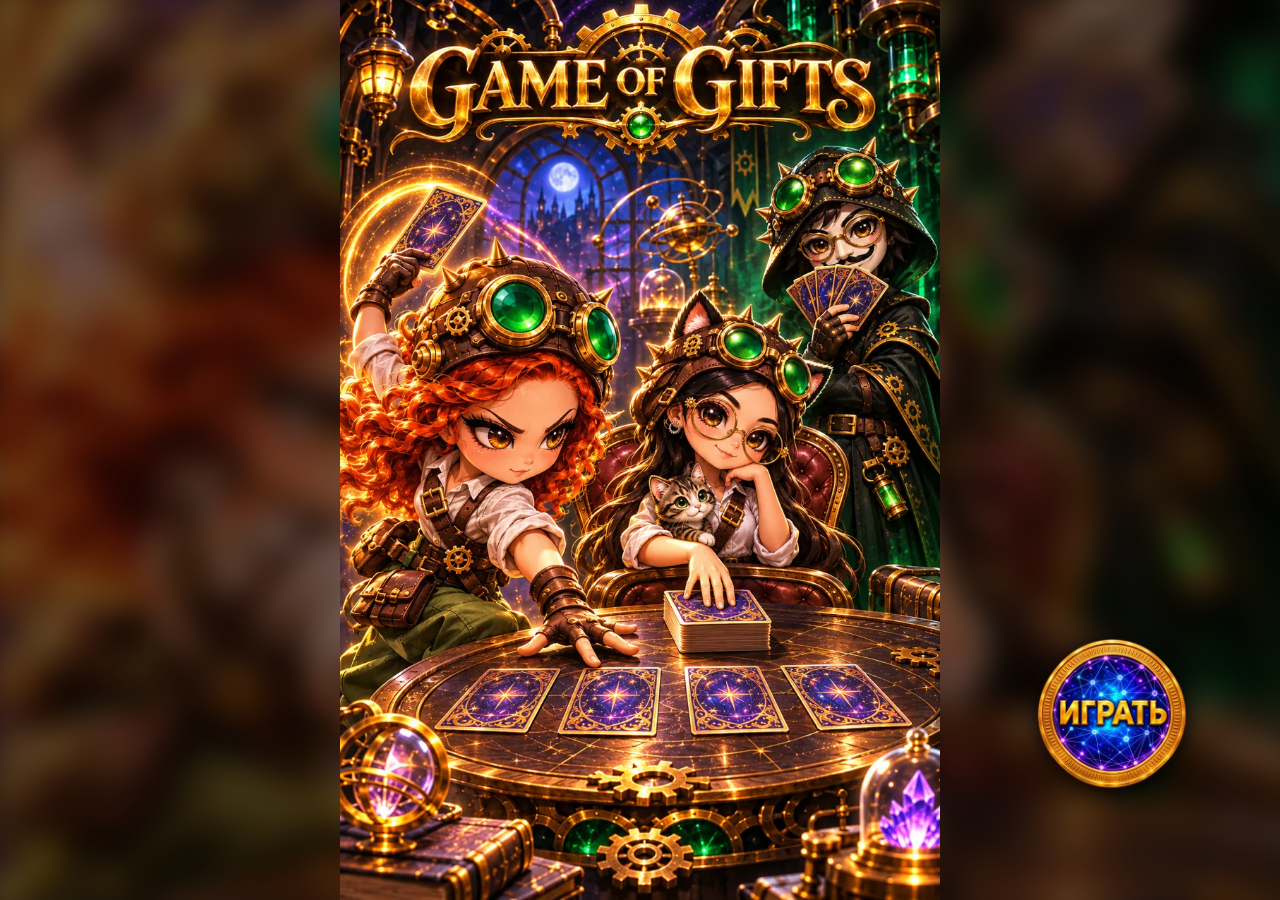
==== index.html @ feae9468 "Учесть системные отступы в установленной PWA" ====
<!DOCTYPE html>
<html lang="ru">
<head>
<meta charset="utf-8">
<meta name="viewport" content="width=device-width,initial-scale=1,viewport-fit=cover">
<meta name="theme-color" content="#160f0b">
<meta name="apple-mobile-web-app-capable" content="yes">
<meta name="apple-mobile-web-app-status-bar-style" content="black-translucent">
<meta name="apple-mobile-web-app-title" content="Game of Gifts">
<link rel="manifest" href="manifest.json">
<link rel="icon" type="image/png" sizes="32x32" href="assets/icons/favicon-32.png">
<link rel="icon" type="image/png" sizes="192x192" href="assets/icons/icon-192.png">
<link rel="apple-touch-icon" sizes="180x180" href="assets/icons/apple-touch-icon.png">
<title>Game of Gifts</title>
<link rel="stylesheet" href="styles.css?v=pwa-safearea1">
</head>
<body>
<div id="app">
  <div class="bar"><div class="who" id="eWho"></div><div style="display:flex;gap:6px;align-items:center"><button class="lbtn" id="libBtn">Карты</button><button class="lbtn" id="helpBtn" aria-label="Обучение">?</button><div id="turn"></div></div></div>
  <div id="opponentReserve" class="reserve"></div>
  <div id="board"></div>
  <div id="log" aria-live="polite"></div>
  <div id="info" aria-live="polite"></div>
  <aside id="coach" class="hide" aria-live="polite"></aside>
  <div id="bottom"><div class="who" id="pWho"></div><div id="energy"></div><button id="end">Завершить ход</button></div>
  <div id="playerDeck"></div>
  <div id="hand"></div>
</div>
<div id="ov"><div class="box" id="ovbox"></div></div>
<script src="game.js?v=pwa-safearea1" defer></script>
<script>if ('serviceWorker' in navigator) window.addEventListener('load', () => navigator.serviceWorker.register('./service-worker.js').catch(() => {}));</script>
</body>
</html>
---- styles.css ----
:root{--bg:#0f0c1d;--panel:#1b1730;--panel2:#2a2448;--txt:#eeeaff;--mut:#a59fcf;--acc:#ffd166;--good:#4ade80;--bad:#ff5d73;
--eng:#f59e0b;--ast:#8b5cf6;--kee:#14b8a6}
*{box-sizing:border-box;-webkit-tap-highlight-color:transparent}
html,body{margin:0;background:radial-gradient(ellipse at top,#231c45 0%,var(--bg) 60%);background-color:var(--bg);color:var(--txt);font-family:system-ui,-apple-system,"Segoe UI",Roboto,sans-serif;min-height:100%}
body{touch-action:manipulation;user-select:none;-webkit-user-select:none}
#app{max-width:520px;margin:0 auto;padding:6px 6px 10px;display:flex;flex-direction:column;gap:6px;min-height:100vh;min-height:100dvh}
.bar{display:flex;align-items:center;justify-content:space-between;gap:8px;font-size:13px}
.who{display:flex;align-items:center;gap:6px;background:var(--panel);border-radius:10px;padding:4px 9px}
.who b{font-size:13px}.who .muted{color:var(--mut);font-size:12px}
#turn{white-space:nowrap;font-weight:800;font-size:14px;background:var(--panel);border-radius:10px;padding:5px 10px}
#board{display:grid;grid-template-columns:repeat(3,1fr);gap:5px}
.lane{background:var(--panel);border-radius:10px;padding:4px;display:flex;flex-direction:column;gap:4px;border:2px solid transparent;transition:border-color .15s}
.lane.can{border-color:#ffd16699;background:#221d3d}
.slots{display:grid;grid-template-columns:1fr 1fr;gap:3px}
.slot{height:54px;border:1px dashed #ffffff14;border-radius:6px}
.mc{height:54px;border-radius:6px;position:relative;display:flex;align-items:center;justify-content:center;border:1px solid #ffffff22;cursor:pointer}
.mc .ic{font-size:22px;line-height:1}
.f-eng{background:#3a2408;border:2px solid #f59e0b!important}.f-ast{background:#211140;border:2px solid #a78bfa!important}.f-kee{background:#082b28;border:2px solid #2dd4bf!important}
.art{position:absolute;inset:0;border-radius:inherit;background-size:cover;background-position:center}
.art.bg{filter:brightness(.42) saturate(1.3)}
.mc .ic,.hc .ic{position:relative;z-index:1;filter:drop-shadow(0 0 6px #ffffffaa)}
.cost,.pw{z-index:2;box-shadow:0 1px 3px #000a}
.hc{justify-content:flex-start!important;padding-top:14px}
.hc .nm{position:absolute;left:0;right:0;bottom:0;z-index:1;background:linear-gradient(transparent,#000d 45%);padding:12px 3px 19px;max-height:none;text-align:center;border-radius:0 0 7px 7px;font-weight:600}
.hc.has-art .ic{display:none}
.mc.back{background:#13235a center/cover!important}
.av{width:28px;height:28px;border-radius:50%;object-fit:cover;border:2px solid var(--fc,#fff)}
.hero .hi img{width:58px;height:58px;border-radius:50%;object-fit:cover;border:2px solid #fff6;display:block}
.lc .li{background-size:cover;background-position:center;height:54px;border-radius:8px}

.mc.pending{outline:2px dashed var(--acc);outline-offset:-2px}
.mc.pop{animation:pop .45s}
@keyframes pop{0%{transform:scale(.6) rotateY(90deg)}60%{transform:scale(1.12)}100%{transform:scale(1)}}
.cost,.pw{position:absolute;width:17px;height:17px;border-radius:50%;font-size:11px;font-weight:800;display:flex;align-items:center;justify-content:center}
.cost{top:2px;left:2px;background:#2563eb;color:#fff}
.pw{bottom:2px;right:2px;background:#f3f0ff;color:#1b1530}
.pw.up{background:var(--good)}.pw.dn{background:var(--bad);color:#fff}
.cost.cheap{background:var(--good);color:#0b2a14}
.cost.taxed{background:#b91c1c;color:#fff}
.fl{position:absolute;top:-4px;left:50%;font-weight:900;font-size:15px;pointer-events:none;animation:fl .9s forwards;text-shadow:0 1px 3px #000}
.fl.up{color:var(--good)}.fl.dn{color:var(--bad)}
@keyframes fl{0%{opacity:0;transform:translate(-50%,6px)}20%{opacity:1}100%{opacity:0;transform:translate(-50%,-16px)}}
.loc{background:var(--panel2);border-radius:8px;padding:4px 3px;text-align:center;cursor:pointer}
.loc .ln{font-size:12px;font-weight:700;line-height:1.2}
.loc .lt{font-size:9.5px;color:var(--mut);min-height:34px;line-height:1.25;margin:2px 0;display:flex;align-items:center;justify-content:center}
.loc.hidden .ln{color:var(--mut)}
.sc{font-size:17px;font-weight:900;color:#cfc8f5}
.sc.win{color:var(--good)}
#log{font-size:11.5px;color:var(--mut);min-height:16px;text-align:center}
#info{background:var(--panel);border-radius:10px;padding:7px 10px;font-size:12.5px;line-height:1.4;min-height:48px}
#info b{color:var(--acc)}
#info .tag{display:inline-block;font-size:10.5px;padding:0 6px;border-radius:6px;margin-left:4px;vertical-align:1px}
#bottom{display:flex;align-items:center;justify-content:space-between;gap:8px}
#energy{font-size:15px;font-weight:800;background:#1e3a8a;border-radius:10px;padding:6px 10px}
#end{background:var(--acc);color:#1b1530;border:none;border-radius:10px;padding:10px 16px;font-size:14px;font-weight:800;cursor:pointer;font-family:inherit}
#end:disabled{opacity:.45}
#hand{display:flex;gap:5px;overflow-x:auto;padding:10px 2px 6px;min-height:108px}
.hc{width:64px;flex:none;height:90px;border-radius:8px;position:relative;display:flex;flex-direction:column;align-items:center;justify-content:center;gap:3px;border:1px solid #ffffff26;cursor:pointer;transition:transform .12s}
.hc .ic{font-size:26px;line-height:1}
.hc .nm{font-size:9.5px;line-height:1.1}
.hc.sel{transform:translateY(-8px);box-shadow:0 0 0 2px var(--acc),0 6px 14px #0008}
.hc.dim{opacity:.45}
#ov{position:fixed;inset:0;background:#0b0916ee;display:flex;align-items:flex-start;justify-content:center;overflow:auto;padding:16px 10px;z-index:5}
#ov.hide{display:none}
.box{background:var(--panel);border:1px solid #3a3566;border-radius:16px;padding:16px;max-width:460px;width:100%}
.box h2{margin:0 0 6px;font-size:20px}
.box p{margin:0 0 10px;font-size:13.5px;line-height:1.45;color:#d6d1f5}
.box ul{margin:0 0 12px;padding-left:18px;font-size:13px;line-height:1.5;color:#d6d1f5}
.heroes{display:flex;flex-direction:column;gap:8px}
.hero{display:flex;gap:10px;align-items:center;border-radius:12px;padding:10px;border:1px solid #ffffff22;cursor:pointer;text-align:left;color:var(--txt);font-family:inherit}
.hero .hi{font-size:34px}
.hero b{font-size:15px}.hero span{display:block;font-size:12.5px;color:#e4defa;margin-top:2px}
.btn{background:var(--acc);color:#1b1530;border:none;border-radius:10px;padding:10px 16px;font-size:14px;font-weight:800;cursor:pointer;font-family:inherit}
.btn.sec{background:var(--panel2);color:var(--txt)}
.res{display:grid;grid-template-columns:repeat(3,1fr);gap:6px;margin:8px 0 12px}
.res div{background:var(--panel2);border-radius:8px;padding:6px;text-align:center;font-size:12px}
.res b{display:block;font-size:16px}
.row{display:flex;gap:8px;flex-wrap:wrap}
.lbtn{white-space:nowrap;background:var(--panel);color:var(--txt);border:1px solid #3a3566;border-radius:10px;padding:4px 9px;font-size:13px;font-weight:700;cursor:pointer;font-family:inherit}
.lhead{display:flex;align-items:center;justify-content:space-between;gap:8px;margin-bottom:8px}
.lhead h2{margin:0}
.x{background:var(--panel2);color:var(--txt);border:none;border-radius:10px;width:36px;height:36px;font-size:16px;cursor:pointer}
.tabs{display:flex;gap:6px;flex-wrap:wrap;margin-bottom:10px}
.tab{background:var(--panel2);color:var(--txt);border:1px solid #ffffff1a;border-radius:20px;padding:6px 11px;font-size:12.5px;cursor:pointer;font-family:inherit}
.tab.on{background:var(--acc);color:#1b1530;font-weight:700}
.lib{display:flex;flex-direction:column;gap:6px}
.lc{display:flex;gap:10px;align-items:center;background:var(--panel2);border-radius:10px;padding:6px 8px}
.lc .hc{height:74px;width:54px;cursor:default}
.lc .li{font-size:30px;width:54px;text-align:center;flex:none}
.lc .tx{font-size:12.5px;line-height:1.4;color:#e4defa}
.lc .tx b{font-size:13.5px;color:var(--txt)}
.lc .tg{font-size:10.5px;padding:0 6px;border-radius:6px;background:#ffffff1a;margin-left:4px;vertical-align:1px}
.lc .mu{color:var(--mut);font-size:11.5px}

/* Mobile and iPhone viewport fixes */
html { min-height: 100%; }
body { min-height: 100vh; min-height: 100dvh; overflow-x: hidden; }
#app { width: 100%; padding-top: calc(6px + env(safe-area-inset-top)); padding-bottom: calc(10px + env(safe-area-inset-bottom)); }
#board { grid-template-columns: repeat(3, minmax(0, 1fr)); }
.lane { min-width: 0; }
#hand { overscroll-behavior-x: contain; scrollbar-width: thin; }
button, .mc, .hc, .loc { touch-action: manipulation; }
@media (max-width: 360px) {
  #board { gap: 3px; }
  .lane { padding: 3px; gap: 3px; }
  .loc { padding: 4px 2px; }
  .loc .ln { font-size: 11px; }
  .loc .lt { font-size: 9px; }
  #bottom { gap: 5px; }
  #end { padding: 9px 10px; font-size: 13px; }
}
@media (max-height: 500px) and (orientation: landscape) {
  #app { min-height: 100svh; }
  .slot, .mc { height: 40px; }
  .loc .lt { min-height: 24px; }
  #hand { min-height: 88px; padding-top: 6px; }
  #hand .hc { height: 70px; }
}


/* Hero selection and game guidance */
.hide{display:none!important}
button:focus-visible,[role=button]:focus-visible{outline:3px solid var(--acc);outline-offset:3px}
.bar>div:last-child{flex-shrink:0}
.who{min-width:0;flex-wrap:wrap}.who .muted{white-space:nowrap}
.hero-box{max-width:960px;background:radial-gradient(ellipse at top,#30234b,#171323 75%);padding:24px}
.pick-heading{text-align:center}.pick-heading small,#coach small{letter-spacing:2px;color:var(--acc);font-size:10px}.pick-heading h2{font-size:28px;margin:8px 0}.hero-box .heroes{display:grid;grid-template-columns:repeat(3,minmax(0,1fr));gap:12px;margin:20px 0}
.hero-card{display:flex;flex-direction:column;align-items:stretch;overflow:hidden;padding:0;background:#161222;border:1px solid #ffffff25;transition:transform .15s,border-color .15s}
.hero-card>img{width:100%;aspect-ratio:1;object-fit:cover}.hero-copy{padding:14px}.hero-copy small{font-size:9px;letter-spacing:1px;color:var(--hero-color)}.hero-copy b{display:block;font-size:21px;margin:6px 0}.hero-copy span{min-height:52px;font-size:12px;line-height:1.45}.hero-copy em{display:block;font-style:normal;margin-top:14px;color:var(--hero-color);font-weight:800}
.hero-card[aria-pressed=true]{border-color:var(--hero-color);box-shadow:0 0 20px color-mix(in srgb,var(--hero-color) 25%,transparent);transform:translateY(-4px)}
.pick-actions{display:flex;justify-content:center;gap:8px;flex-wrap:wrap}.hero-box .pick-rule{text-align:center;margin:14px 0 0;font-size:12px;color:var(--mut)}
#coach{display:flex;align-items:flex-start;gap:8px;padding:10px;border:1px solid #ffd16666;border-radius:12px;background:#30273b}#coach b{display:block;font-size:13px;margin:3px 0}#coach p{font-size:12px;line-height:1.4;margin:0}.coach-close{border:0;background:transparent;color:var(--acc);font:inherit;font-size:11px;cursor:pointer;padding:6px;min-height:32px}
.teach{box-shadow:0 0 0 2px #ffd16699}.drop-target{outline:3px solid var(--good);outline-offset:-3px}
.drag-ghost{position:fixed!important;z-index:50;pointer-events:none;opacity:.9;width:64px!important;height:90px!important;transform:rotate(-5deg);box-shadow:0 12px 25px #000a}
#hand .hc,#board .mc.pending{touch-action:pan-x;user-select:none;-webkit-user-select:none}
#hand{min-width:0}.hc{overflow:visible}#info{overflow-wrap:anywhere}
@media(max-width:600px){
 .hero-box{padding:14px}.pick-heading h2{font-size:23px}.hero-box .heroes{grid-template-columns:1fr;margin:12px 0;gap:10px}.hero-card{flex-direction:row;align-items:center}.hero-card>img{width:108px;align-self:stretch;aspect-ratio:auto;object-fit:cover}.hero-copy{padding:10px}.hero-copy b{font-size:19px}.hero-copy span{min-height:0;font-size:12px}.hero-copy em{margin-top:7px}.hero-copy small{font-size:8px}.hero-card[aria-pressed=true]{transform:none}.pick-actions .btn:first-child{width:100%}
 .bar .who .muted{width:100%;font-size:10px}.who{gap:3px;padding:4px 6px}.who b{font-size:11px}.av{width:24px;height:24px}#turn{font-size:12px;padding:5px 6px}.lbtn{padding:7px;font-size:12px}#bottom .who .muted{display:none}#energy{font-size:13px;padding:6px}
}
/* Landscape uses a full-width board and a right-hand command column. */
@media(orientation:landscape) and (max-height:600px) and (min-width:560px){
 #app{max-width:none;height:100dvh;min-height:0;padding:calc(6px + env(safe-area-inset-top)) calc(8px + env(safe-area-inset-right)) calc(6px + env(safe-area-inset-bottom)) calc(8px + env(safe-area-inset-left));display:grid;grid-template-columns:minmax(0,1fr) 190px;grid-template-rows:34px minmax(0,1fr) 86px;gap:6px;overflow:hidden;position:relative}
 .bar{grid-column:1;grid-row:1}.bar .who .muted{display:none}#board{grid-column:1;grid-row:2;min-height:0;align-items:stretch}.lane{min-height:0;padding:3px;gap:2px;display:grid;grid-template-rows:minmax(0,1fr) auto minmax(0,1fr)}.slots{min-height:0;grid-template-rows:repeat(2,minmax(0,1fr));gap:2px}.slot,.mc{height:100%;min-height:0}.mc .ic{font-size:16px}.loc{padding:2px}.loc .ln{font-size:11px}.loc .lt{display:none}.sc{font-size:13px;display:inline-block;min-width:24px}.loc .ln{display:inline}.loc .sc:first-child{float:left}.loc .sc:last-child{float:right}
 #hand{grid-column:1;grid-row:3;min-height:0;padding:6px 3px 2px;gap:6px;align-items:flex-end}#hand .hc{width:60px;height:74px}#hand .hc .nm{font-size:9px;padding-bottom:18px}
 #bottom{grid-column:2;grid-row:1 / 4;display:flex;flex-direction:column;align-items:stretch;justify-content:flex-end;padding:6px;background:var(--panel);border-radius:12px;gap:8px}#bottom .who{background:transparent}#bottom .who .muted{display:none}#end{width:100%;min-height:44px}#energy{text-align:center}
 #info{position:absolute;right:calc(14px + env(safe-area-inset-right));top:48px;width:178px;max-height:90px;overflow:auto;font-size:11px;padding:6px;z-index:1}#log{position:absolute;right:calc(14px + env(safe-area-inset-right));top:6px;width:178px;height:34px;overflow:hidden;font-size:10px;padding:3px;z-index:1}
 #coach{position:absolute;right:calc(14px + env(safe-area-inset-right));top:142px;bottom:130px;width:178px;overflow:auto;padding:6px;z-index:2;display:block}#coach small{font-size:8px}#coach b{font-size:11px}#coach p{font-size:10px}#coach .coach-close{padding:3px;min-height:24px}
 .hero-box{max-width:850px;padding:12px}.hero-box .heroes{grid-template-columns:repeat(3,minmax(0,1fr));gap:10px;margin:10px 0}.hero-card{flex-direction:row;align-items:stretch}.hero-card>img{width:40%;min-width:0;aspect-ratio:auto}.hero-copy{padding:8px}.hero-copy b{font-size:16px}.hero-copy small{font-size:7px}.hero-copy span{font-size:10px;min-height:0}.hero-copy em{font-size:11px;margin-top:6px}.pick-heading h2{font-size:21px;margin:4px}.pick-heading p{margin:0;font-size:12px}.pick-actions .btn:first-child{width:auto}.hero-box .pick-rule{margin-top:6px;font-size:10px}
}


/* Readable, tappable card choices for Astromancer effects */
.astro-pick{width:100%;max-height:calc(100dvh - 36px);overflow-y:auto}
.astro-pick-head{margin:0 0 12px}
.astro-pick-head small{display:block;color:#c5b7ff;font-weight:800;letter-spacing:.11em;font-size:10px;margin-bottom:5px}
.astro-pick-head h2{margin:0 0 5px;font-size:19px;line-height:1.2}
.astro-pick-head p{margin:0;color:#d6d1f5;font-size:13px;line-height:1.35}
.astro-options{display:flex;flex-direction:column;gap:8px}
.astro-choice{position:relative;display:grid;grid-template-columns:38px minmax(0,1fr) auto;align-items:center;gap:10px;width:100%;min-height:78px;padding:10px 12px;border:1px solid #76659f;border-radius:12px;background:#242039;color:#fff;text-align:left;font:inherit;cursor:pointer;touch-action:manipulation}
.astro-choice:hover,.astro-choice:focus-visible{border-color:#c5b7ff;background:#30284b;outline:2px solid #b7a4ff;outline-offset:1px}
.astro-choice-icon{display:grid;place-items:center;width:36px;height:44px;border-radius:9px;background:linear-gradient(145deg,#5a477d,#211c37);font-size:24px}
.astro-choice-copy{display:flex;min-width:0;flex-direction:column;gap:2px}
.astro-choice-copy b{font-size:14px;line-height:1.2}
.astro-choice-stats{color:#c5b7ff;font-size:11px;font-weight:700}
.astro-choice-text{font-size:12px;line-height:1.3;color:#ded9ef}
.astro-choice-arrow{color:#d7caff;font-size:11px;font-weight:700;white-space:nowrap}
@media(max-width:420px){
 .astro-pick-head h2{font-size:17px}
 .astro-choice{grid-template-columns:32px minmax(0,1fr) auto;gap:8px;min-height:72px;padding:9px}
 .astro-choice-icon{width:32px;height:40px;font-size:21px}
 .astro-choice-copy b{font-size:13px}
 .astro-choice-text{font-size:11.5px}
 .astro-choice-arrow{font-size:10px}
}
@media(max-height:520px){
 #ov{align-items:center}
 .astro-pick{max-height:calc(100dvh - 24px)}
 .astro-pick-head{margin-bottom:7px}
 .astro-options{gap:5px}
 .astro-choice{min-height:62px;padding:6px 9px}
 .astro-choice-icon{height:36px}
}

/* Astro temporary effects are shown directly on the affected location. */
.lane.locked{border-color:#ff5d7388}
.loc.blocked{box-shadow:inset 0 0 0 2px #ff5d73}
.loc.suppressed{box-shadow:inset 0 0 0 2px #a78bfa}


/* Inline Astromancer choices keep the board and hand in view. */
.astro-inline{display:flex;flex-direction:column;gap:7px;width:100%}
.astro-inline>header{display:flex;flex-direction:column;gap:2px;line-height:1.25}
.astro-inline>header b{font-size:13px;color:var(--acc)}
.astro-inline>header span{font-size:11px;color:var(--mut)}
.astro-inline-options{display:grid;grid-template-columns:repeat(3,minmax(0,1fr));gap:5px;max-height:190px;overflow:auto;overscroll-behavior:contain}
.astro-inline-option{display:flex;flex-direction:column;align-items:flex-start;gap:3px;min-width:0;min-height:76px;padding:6px;border:1px solid #76659f;border-radius:8px;background:#242039;color:var(--txt);text-align:left;font:inherit;cursor:pointer;touch-action:manipulation}
.astro-inline-option:hover,.astro-inline-option:focus-visible{border-color:#c5b7ff;background:#30284b;outline:2px solid #b7a4ff;outline-offset:1px}
.astro-inline-option b{font-size:11.5px;line-height:1.2;overflow-wrap:anywhere}
.astro-inline-option span{font-size:10px;color:#c5b7ff;font-weight:700}
.astro-inline-option small{font-size:10px;line-height:1.2;color:#ded9ef;overflow-wrap:anywhere}
.astro-lane-target{border-color:var(--acc)!important;box-shadow:0 0 0 2px #ffd16666;cursor:pointer}
.mc.astro-card-target{outline:3px solid var(--good);outline-offset:-3px;box-shadow:0 0 10px #4ade80aa;cursor:pointer}
.astro-skip{align-self:flex-start;border:1px solid #ffffff33;border-radius:8px;background:transparent;color:var(--mut);font:inherit;font-size:11px;padding:6px 9px;cursor:pointer;min-height:32px}
@media(max-width:360px){
 .astro-inline-options{grid-template-columns:repeat(2,minmax(0,1fr));max-height:180px}
 .astro-inline-option{min-height:70px}
}
@media(orientation:landscape) and (max-height:600px) and (min-width:560px){
 #info .astro-inline-options{max-height:230px}
 #info .astro-inline-option{min-height:64px}
 #info .astro-inline-option small{font-size:9px}
}

/* GIFTED physical table */
:root{--bg:#160e09;--panel:#251a12;--panel2:#372619;--txt:#f5e7cd;--mut:#c5b395;--acc:#edbd71}
html,body{background:#160e09}
#app{max-width:920px;background:url(assets/ui/table.webp) center/100% 100%;padding:22px 24px 24px;position:relative;gap:5px;box-shadow:0 20px 80px #000}
.who,#turn{background:#21170ed9;border:1px solid #a2753e55;border-radius:5px}
.who .muted{font-size:10px}.who b{font-size:12px}
.reserve{height:64px;position:relative;display:flex;align-items:center;justify-content:center;padding:3px 66px}
.opponent-fan{display:flex;align-items:center;justify-content:center;height:58px;padding-right:16px}
.card-back,.table-deck,.mc.back{background:url(assets/ui/card-back.webp) center/100% 100%!important;border:1px solid #b58a49!important;border-radius:5px;box-shadow:0 4px 8px #0009}
.card-back{display:block;width:35px;height:52px;margin-right:-12px;transform:rotate(calc((var(--i) - (var(--n) - 1)/2)*4deg));transform-origin:50% -40%;flex-shrink:0}
.table-deck{width:39px;height:58px;position:relative;box-shadow:2px 2px #b8a080,3px 3px #372518,5px 5px #ad9065,7px 7px 9px #000a}
.reserve>.table-deck{position:absolute;right:12px;top:0}
.table-deck span{position:absolute;right:-7px;bottom:-5px;background:#251a12;border:1px solid #d2ab63;border-radius:50%;min-width:23px;height:23px;text-align:center;line-height:21px;font-size:12px;font-weight:800}
.table-deck.empty{background:#24190d88!important;box-shadow:inset 0 0 5px #000}
#playerDeck{position:absolute;bottom:45px;right:35px;z-index:2}
#hand{padding-right:65px;min-height:108px}
.lane{background:#130c0640;border:2px solid transparent;border-radius:7px;gap:5px}
.lane.can{background:#bf8f3625;border-color:#edbd71}
.slot{border:none;background:#1a0c0820;box-shadow:inset 0 1px 6px #0003}
.mc{box-shadow:0 3px 7px #0008}.mc.back:after{content:none}
.loc{border:1px solid #b28a51;min-height:100px;box-shadow:0 3px 9px #0009;text-shadow:0 1px 3px #000}
.loc .lt{color:#f4e5c9}.loc .ln{color:#fff0ce}.loc.hidden{background:url(assets/ui/card-back.webp) center/cover}
.sc{color:#f9e5c3}.sc.win{color:#b8edb2}
#info{background:#21170ee6;border:1px solid #a2753e55;border-radius:6px}
#end,.btn{background:linear-gradient(#e2b571,#a87336);color:#241508;border:1px solid #f0cf90;border-radius:6px;box-shadow:0 3px 0 #513318,0 5px 9px #0006}
.lbtn{background:#332319;border-color:#957044;border-radius:5px}
#energy{background:radial-gradient(ellipse,#226258,#102c28);color:#c7f8e8;border:1px solid #a88652;border-radius:6px;font-size:12px}
#ov{background:linear-gradient(#160d07b0,#160d07e8),url(assets/ui/table.webp) center/cover}
.box{background:#261b14f5;border-color:#a77e44;box-shadow:0 20px 70px #000a}
.hc{box-shadow:0 4px 9px #000a}
@media(min-width:700px) and (min-height:601px){
 #app{padding:30px 44px}.slot,.mc{height:78px}
 #hand .hc{width:88px;height:120px}#hand{min-height:138px}
 .reserve{height:75px}.card-back{height:60px;width:40px}
 #playerDeck{bottom:60px;right:52px}
}
@media(max-width:480px){
 #app{padding:14px 10px 18px}
 .who{padding:3px 5px;gap:4px}.who .muted{display:none}
 .reserve{height:58px}.card-back{height:45px;width:30px}
 .table-deck{width:31px;height:47px}.reserve>.table-deck{right:8px}
 #playerDeck{right:18px;bottom:43px}
 .loc{min-height:94px}.loc .lt{font-size:9px}
 #hand{padding-right:48px}.bar{gap:4px}
}
@media(orientation:landscape) and (max-height:600px) and (min-width:560px){
 #app{max-width:none;padding:12px 20px;grid-template-rows:30px 40px minmax(0,1fr) 78px;grid-template-columns:minmax(0,1fr) 172px;height:100dvh;min-height:0}
 .bar{grid-row:1}#opponentReserve{grid-column:1;grid-row:2;height:40px}
 .opponent-fan{height:35px}.card-back{height:32px;width:22px;margin-right:-7px}
 .table-deck{width:25px;height:37px}.table-deck span{height:18px;min-width:18px;line-height:16px;font-size:10px}
 #board{grid-row:3}.loc{min-height:0}.slot,.mc{height:100%}
 #hand{grid-row:4;padding-right:42px}#hand .hc{height:68px;width:50px}
 #bottom{grid-row:1 / 5;grid-column:2;background:#21170ee6}
 #playerDeck{bottom:32px;right:205px}
 #info,#log,#coach{right:26px;width:160px}
}
:root{color-scheme:dark}

/* Game of Gifts title screen: original hero art and each faction's deck. */
.box.splash-box{max-width:1080px;padding:clamp(16px,3vw,36px);margin:auto;background:radial-gradient(ellipse at 50% 0,#57351b88,transparent 65%),#160f0bf2;border:1px solid #bb8a50;border-radius:24px;overflow:hidden}
.splash{text-align:center}
.splash .splash-kicker{font-size:10px;letter-spacing:.24em;color:#d5b88a;margin:0 0 10px}
.splash h1{font-family:Georgia,'Times New Roman',serif;font-weight:700;font-size:clamp(38px,7.4vw,86px);line-height:1.05;letter-spacing:-.035em;color:#ffe6a9;text-shadow:0 3px 0 #684022,0 0 35px #e9ac4555;margin:0}
.splash h1 span{font-style:italic;font-size:.64em;font-weight:400}
.splash .splash-tagline{margin:12px 0 0;color:#e0c9a8;font-size:clamp(12px,1.7vw,16px)}
.splash-cast{display:grid;grid-template-columns:repeat(3,minmax(0,1fr));gap:clamp(8px,2.4vw,28px);margin:24px auto 18px;max-width:880px}
.splash-hero{position:relative;min-width:0;margin:0;padding-bottom:65px}
.splash-portrait{display:block;width:100%;aspect-ratio:4/5;object-fit:cover;object-position:center;border:1px solid #c79959;border-radius:48% 48% 12px 12px;box-shadow:0 0 24px color-mix(in srgb,var(--glow) 20%,transparent),0 12px 20px #0008}
.splash-hero figcaption{position:absolute;bottom:0;left:0;right:0;color:#ffe1a1;font-family:Georgia,serif;font-size:clamp(12px,2vw,20px)}
.splash-deck{position:absolute;bottom:34px;left:50%;width:80%;height:36%;transform:translateX(-50%);pointer-events:none}
.splash-deck img,.splash-back{position:absolute;left:30%;bottom:0;width:40%;height:100%;object-fit:cover;border:2px solid #c79a58;border-radius:6px;box-shadow:0 4px 9px #000b;transform-origin:50% 110%}
.splash-deck img{transform:rotate(calc((var(--i) - 1)*18deg)) translateY(calc((1 - var(--i))*-2px))}
.splash-back{background:url(assets/ui/card-back.webp) center/cover;transform:rotate(-27deg) translateX(-12px)}
.splash-play{min-width:210px;font-size:19px;padding:13px 36px;border:1px solid #ffe1a2;background:linear-gradient(#f5cf88,#b97b38);color:#28190d;box-shadow:0 5px 0 #634120,0 12px 30px #0008}
.splash footer p{margin:16px 0 0;font-size:12px;color:#c5ac8c}
.splash-play:focus-visible{outline:3px solid #fff;outline-offset:5px}
@media(max-width:480px){.box.splash-box{padding:24px 12px}.splash-cast{margin:30px 0 24px;gap:8px}.splash-hero{padding-bottom:55px}.splash-portrait{aspect-ratio:3/5}.splash-deck{width:96%;height:30%;bottom:29px}.splash-deck img,.splash-back{border-width:1px}.splash footer p{max-width:240px;margin:16px auto 0}}
@media(orientation:landscape) and (max-height:600px){.box.splash-box{max-width:800px;padding:12px 24px}.splash h1{font-size:38px}.splash .splash-kicker{font-size:8px;margin-bottom:4px}.splash .splash-tagline{margin-top:5px;font-size:11px}.splash-cast{max-width:480px;margin:10px auto;gap:24px}.splash-portrait{aspect-ratio:1.4}.splash-hero{padding-bottom:35px}.splash-deck{height:48%;bottom:22px;width:70%}.splash-hero figcaption{font-size:12px}.splash-play{padding:8px 26px;font-size:16px}.splash footer p{margin-top:10px;font-size:10px}}

/* The illustrated poster is the actual opening screen. */
.box.splash-box{width:min(100%,600px);max-width:600px;padding:0;position:relative;overflow:hidden;border-radius:18px;background:#120d0a;border:1px solid #bb8a50}
.splash-poster{position:relative;width:100%;line-height:0}
.splash-poster-art{display:block;width:100%;height:auto;max-height:min(82dvh,920px);object-fit:contain;margin:auto}
.splash-poster .splash-play{position:absolute;left:50%;bottom:clamp(14px,4vh,38px);transform:translateX(-50%);line-height:1.2;z-index:1}
@media(orientation:landscape) and (max-height:600px){.box.splash-box{width:auto;height:94dvh;max-width:initial}.splash-poster{height:100%;display:flex;justify-content:center}.splash-poster-art{height:100%;width:auto;max-height:100%;max-width:100%;object-fit:contain}.splash-poster .splash-play{bottom:12px}}

/* Full-viewport poster with a physical medallion control. */
#ov.splash-overlay{padding:0;overflow:hidden;background:#100c10;align-items:stretch}
#ov.splash-overlay .splash-box{width:100%;height:100%;max-width:none;margin:0;padding:0;border:0;border-radius:0;box-shadow:none;background:none}
#ov.splash-overlay .splash-poster{width:100%;height:100%;display:block;isolation:isolate}
.splash-overlay .splash-poster::before{content:"";position:absolute;inset:-20px;background:url(assets/ui/splash-poster-v2.webp) center/cover;filter:blur(16px) brightness(.45);z-index:-1}
#ov.splash-overlay .splash-poster-art{width:100%;height:100%;max-width:none;max-height:none;object-fit:cover;object-position:center top}
#ov.splash-overlay .splash-play{position:absolute;left:50%;bottom:max(18px,env(safe-area-inset-bottom));transform:translateX(-50%);width:clamp(100px,19vh,155px);min-width:0;height:auto;aspect-ratio:1;margin:0;padding:0;border:0;border-radius:50%;background:none;box-shadow:none;cursor:pointer;filter:drop-shadow(0 5px 9px #000c);touch-action:manipulation}
.splash-play img{display:block;width:100%;height:auto}
#ov.splash-overlay .splash-play:active{transform:translateX(-50%) scale(.95)}
#ov.splash-overlay .splash-play:focus-visible{outline:3px solid #fff3b7;outline-offset:4px}
@media(orientation:landscape){#ov.splash-overlay .splash-poster-art{object-fit:contain}#ov.splash-overlay .splash-play{left:auto;right:max(7vw,env(safe-area-inset-right));bottom:12%;transform:none;width:clamp(90px,26vh,155px)}#ov.splash-overlay .splash-play:active{transform:scale(.95)}}


/* Keep the installed iPhone app clear of the status bar, sensor housing and home indicator. */
@media (display-mode: standalone) {
  #app { padding-top: max(54px, calc(env(safe-area-inset-top) + 10px)); padding-bottom: max(30px, calc(env(safe-area-inset-bottom) + 12px)); padding-left: max(8px, env(safe-area-inset-left)); padding-right: max(8px, env(safe-area-inset-right)); }
  #ov.splash-overlay { padding-top: max(48px, env(safe-area-inset-top)); padding-bottom: max(24px, env(safe-area-inset-bottom)); }
  #ov.splash-overlay .splash-poster-art { object-position: center 54%; }
  #ov.splash-overlay .splash-play { bottom: max(24px, calc(env(safe-area-inset-bottom) + 12px)); }
}
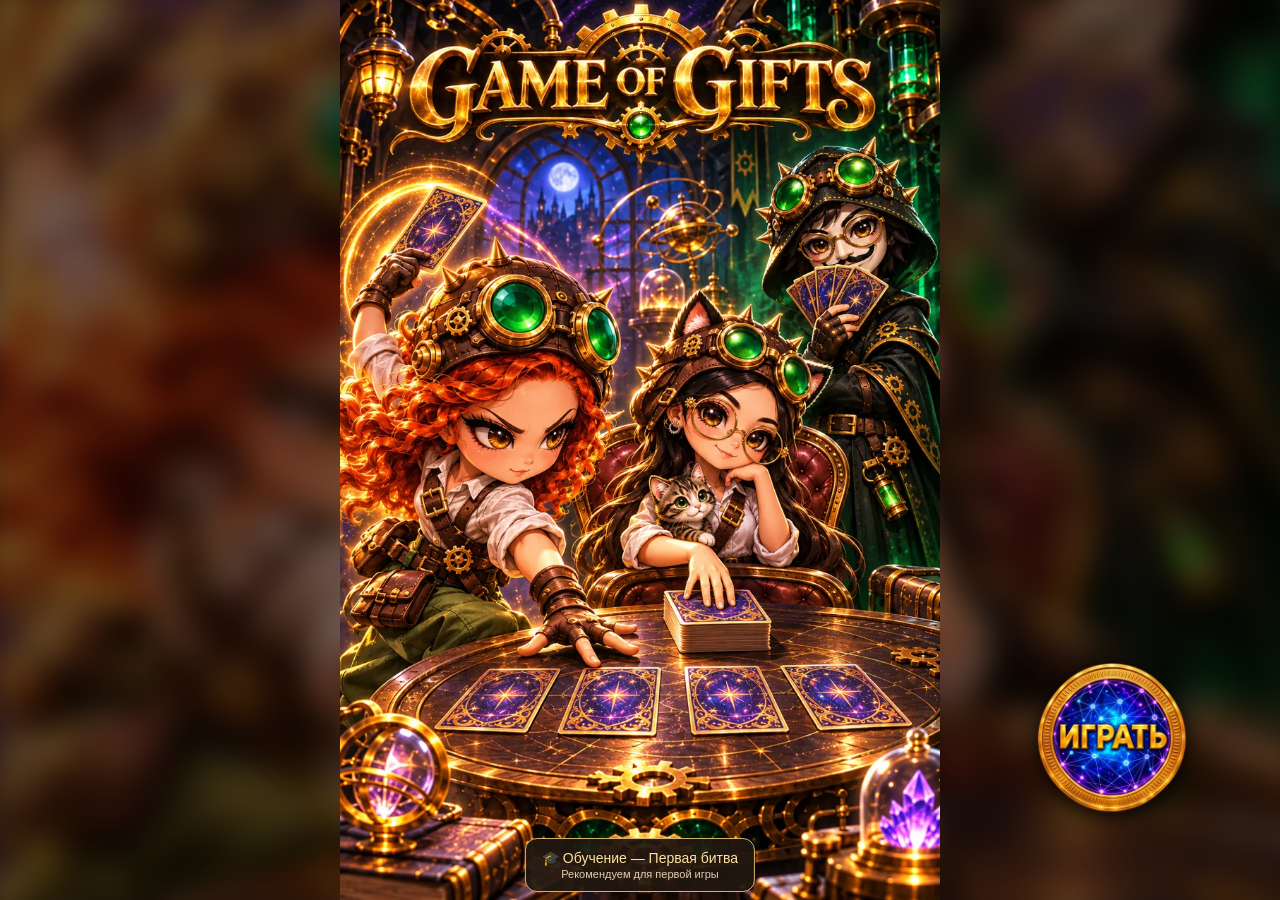
==== commit 9aa15675: "Добавить событийное обучение Первая битва и детерминированные тесты" ====
--- a/index.html
+++ b/index.html
@@ -12,7 +12,7 @@
 <link rel="icon" type="image/png" sizes="192x192" href="assets/icons/icon-192.png">
 <link rel="apple-touch-icon" sizes="180x180" href="assets/icons/apple-touch-icon.png">
 <title>Game of Gifts</title>
-<link rel="stylesheet" href="styles.css?v=pwa-safearea1">
+<link rel="stylesheet" href="styles.css?v=first-battle1">
 </head>
 <body>
 <div id="app">
@@ -27,7 +27,8 @@
   <div id="hand"></div>
 </div>
 <div id="ov"><div class="box" id="ovbox"></div></div>
-<script src="game.js?v=pwa-safearea1" defer></script>
+<script src="tutorial.js?v=first-battle1" defer></script>
+<script src="game.js?v=first-battle1" defer></script>
 <script>if ('serviceWorker' in navigator) window.addEventListener('load', () => navigator.serviceWorker.register('./service-worker.js').catch(() => {}));</script>
 </body>
 </html>
--- a/styles.css
+++ b/styles.css
@@ -318,3 +318,13 @@
   #ov.splash-overlay .splash-poster-art { object-position: center 54%; }
   #ov.splash-overlay .splash-play { bottom: max(24px, calc(env(safe-area-inset-bottom) + 12px)); }
 }
+/* First Battle: guidance stays in document flow, below the board. */
+.lesson-launch{position:absolute;bottom:max(8px,env(safe-area-inset-bottom));left:50%;transform:translateX(-50%);width:max-content;max-width:94%;border:1px solid #d5b16f;background:#21170fee;color:#ffe0a1;border-radius:12px;padding:10px 16px;cursor:pointer;font-size:14px;line-height:1.3}
+.lesson-launch small{display:block;font-size:11px;color:#e4cdb0}
+#ov.splash-overlay .splash-play{bottom:max(84px,calc(env(safe-area-inset-bottom) + 70px))}
+.lesson-intro{text-align:center}.lesson-intro>img{width:110px;border-radius:50%;border:2px solid #ba8a48}.lesson-intro .btn{margin:6px}
+.lesson-target{outline:3px solid #ffe18a!important;outline-offset:-3px;box-shadow:0 0 15px #ffca5888!important}
+.first-battle #coach{position:static;display:flex;gap:8px;max-height:none;overflow:visible;padding:10px;background:#251c16;border:1px solid #b18c50;border-radius:12px}
+.lesson-avatar{width:40px;height:40px;border-radius:50%;flex-shrink:0}.first-battle #coach p{font-size:12px;line-height:1.35;margin:4px 0}.first-battle #coach small{font-size:10px}.first-battle #coach .btn{padding:7px 14px;font-size:13px}.first-battle #coach .coach-close{margin:4px 0 0 8px;font-size:11px}.lesson-error{color:#ffd28a}
+.first-battle #board{flex:0 0 auto}.first-battle .slot,.first-battle .mc{height:48px}.first-battle #hand{min-height:108px}.first-battle #hand .hc{min-width:68px;height:98px}
+@media(orientation:landscape) and (max-height:600px){.first-battle #app{display:flex;height:auto;overflow:visible}.first-battle #coach{width:auto}.first-battle #info,.first-battle #log{position:static;width:auto}.first-battle #hand{width:100%}.first-battle #bottom{position:static}.lesson-launch{left:76%;max-width:38%;font-size:12px}}
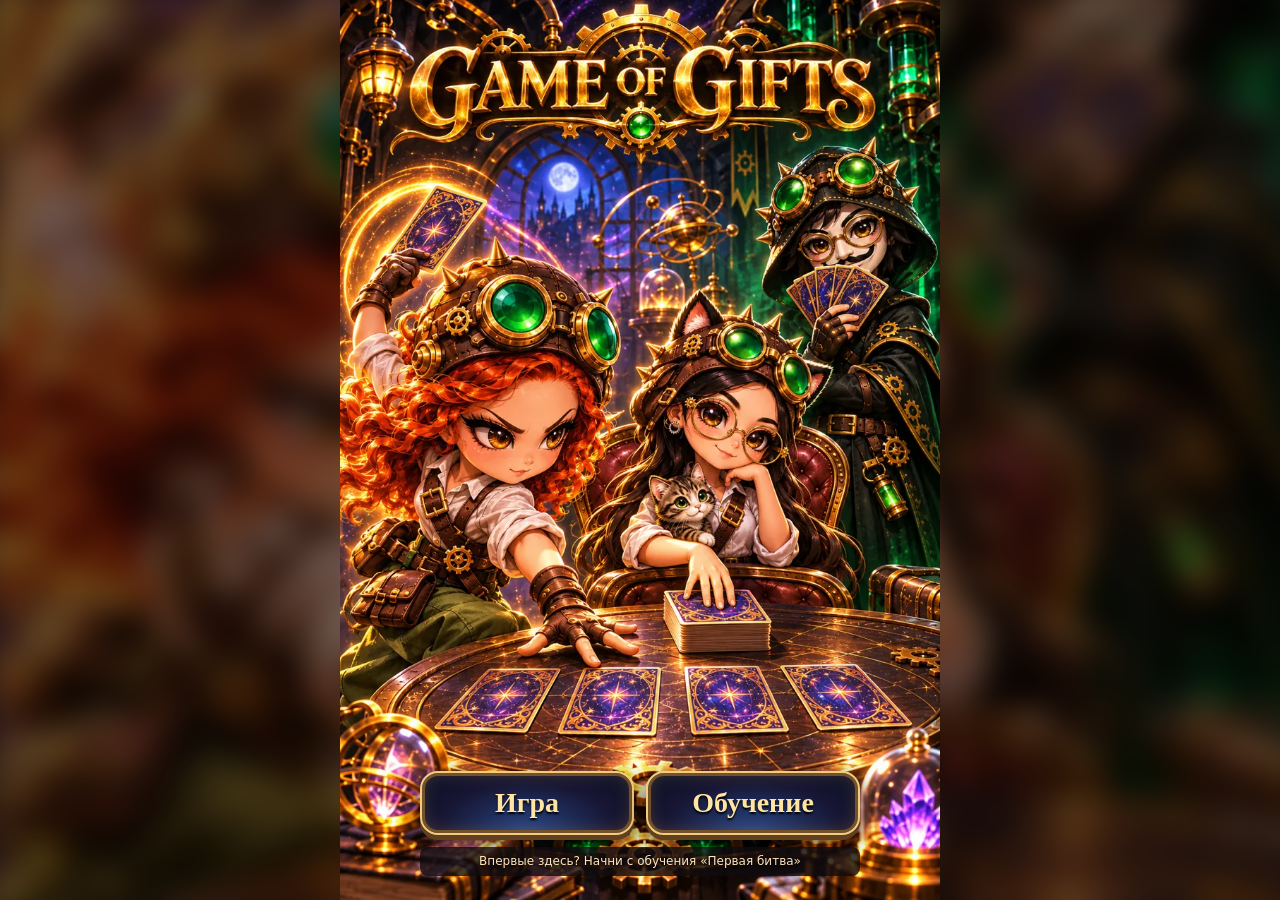
==== commit f89516cd: "Separate game and tutorial entry points on the main screen" ====
--- a/index.html
+++ b/index.html
@@ -12,7 +12,7 @@
 <link rel="icon" type="image/png" sizes="192x192" href="assets/icons/icon-192.png">
 <link rel="apple-touch-icon" sizes="180x180" href="assets/icons/apple-touch-icon.png">
 <title>Game of Gifts</title>
-<link rel="stylesheet" href="styles.css?v=first-battle1">
+<link rel="stylesheet" href="styles.css?v=first-battle2">
 </head>
 <body>
 <div id="app">
@@ -27,8 +27,8 @@
   <div id="hand"></div>
 </div>
 <div id="ov"><div class="box" id="ovbox"></div></div>
-<script src="tutorial.js?v=first-battle1" defer></script>
-<script src="game.js?v=first-battle1" defer></script>
+<script src="tutorial.js?v=first-battle2" defer></script>
+<script src="game.js?v=first-battle2" defer></script>
 <script>if ('serviceWorker' in navigator) window.addEventListener('load', () => navigator.serviceWorker.register('./service-worker.js').catch(() => {}));</script>
 </body>
 </html>
--- a/styles.css
+++ b/styles.css
@@ -319,12 +319,16 @@
   #ov.splash-overlay .splash-play { bottom: max(24px, calc(env(safe-area-inset-bottom) + 12px)); }
 }
 /* First Battle: guidance stays in document flow, below the board. */
-.lesson-launch{position:absolute;bottom:max(8px,env(safe-area-inset-bottom));left:50%;transform:translateX(-50%);width:max-content;max-width:94%;border:1px solid #d5b16f;background:#21170fee;color:#ffe0a1;border-radius:12px;padding:10px 16px;cursor:pointer;font-size:14px;line-height:1.3}
-.lesson-launch small{display:block;font-size:11px;color:#e4cdb0}
-#ov.splash-overlay .splash-play{bottom:max(84px,calc(env(safe-area-inset-bottom) + 70px))}
+/* Equal, adjacent entry points with readable labels instead of baked-in artwork. */
+.splash-actions{position:absolute;left:max(16px,env(safe-area-inset-left));right:max(16px,env(safe-area-inset-right));bottom:max(24px,env(safe-area-inset-bottom));display:grid;grid-template-columns:repeat(2,minmax(0,1fr));gap:12px;max-width:440px;margin:0 auto}
+.menu-action{min-height:64px;min-width:0;padding:14px 8px;border:2px solid #f3cb7d;border-radius:18px;color:#ffe4a3;background:radial-gradient(ellipse at 50% 100%,#284787,#171634 60%,#090e23);box-shadow:inset 0 0 0 3px #73512b,inset 0 0 18px #b98a4a55,0 5px 0 #60401e,0 8px 20px #000b;font-family:Georgia,serif;font-size:clamp(19px,5vw,28px);font-weight:bold;text-shadow:0 2px 2px #000;cursor:pointer;touch-action:manipulation}
+.menu-action:active{transform:translateY(3px);box-shadow:inset 0 0 0 3px #73512b,0 2px 0 #60401e}
+.menu-action:focus-visible{outline:3px solid #fff;outline-offset:5px}
+.menu-recommendation{grid-column:1/-1;text-align:center;color:#ffe4bc;font-size:12px;line-height:1.4;text-shadow:0 2px 3px #000;background:#100c10cc;padding:6px;border-radius:8px}
+@media(orientation:landscape) and (max-height:600px){.splash-actions{max-width:360px;gap:8px;bottom:max(16px,env(safe-area-inset-bottom))}.menu-action{min-height:48px;padding:10px;font-size:22px}}
 .lesson-intro{text-align:center}.lesson-intro>img{width:110px;border-radius:50%;border:2px solid #ba8a48}.lesson-intro .btn{margin:6px}
 .lesson-target{outline:3px solid #ffe18a!important;outline-offset:-3px;box-shadow:0 0 15px #ffca5888!important}
 .first-battle #coach{position:static;display:flex;gap:8px;max-height:none;overflow:visible;padding:10px;background:#251c16;border:1px solid #b18c50;border-radius:12px}
 .lesson-avatar{width:40px;height:40px;border-radius:50%;flex-shrink:0}.first-battle #coach p{font-size:12px;line-height:1.35;margin:4px 0}.first-battle #coach small{font-size:10px}.first-battle #coach .btn{padding:7px 14px;font-size:13px}.first-battle #coach .coach-close{margin:4px 0 0 8px;font-size:11px}.lesson-error{color:#ffd28a}
 .first-battle #board{flex:0 0 auto}.first-battle .slot,.first-battle .mc{height:48px}.first-battle #hand{min-height:108px}.first-battle #hand .hc{min-width:68px;height:98px}
-@media(orientation:landscape) and (max-height:600px){.first-battle #app{display:flex;height:auto;overflow:visible}.first-battle #coach{width:auto}.first-battle #info,.first-battle #log{position:static;width:auto}.first-battle #hand{width:100%}.first-battle #bottom{position:static}.lesson-launch{left:76%;max-width:38%;font-size:12px}}
+@media(orientation:landscape) and (max-height:600px){.first-battle #app{display:flex;height:auto;overflow:visible}.first-battle #coach{width:auto}.first-battle #info,.first-battle #log{position:static;width:auto}.first-battle #hand{width:100%}.first-battle #bottom{position:static}}
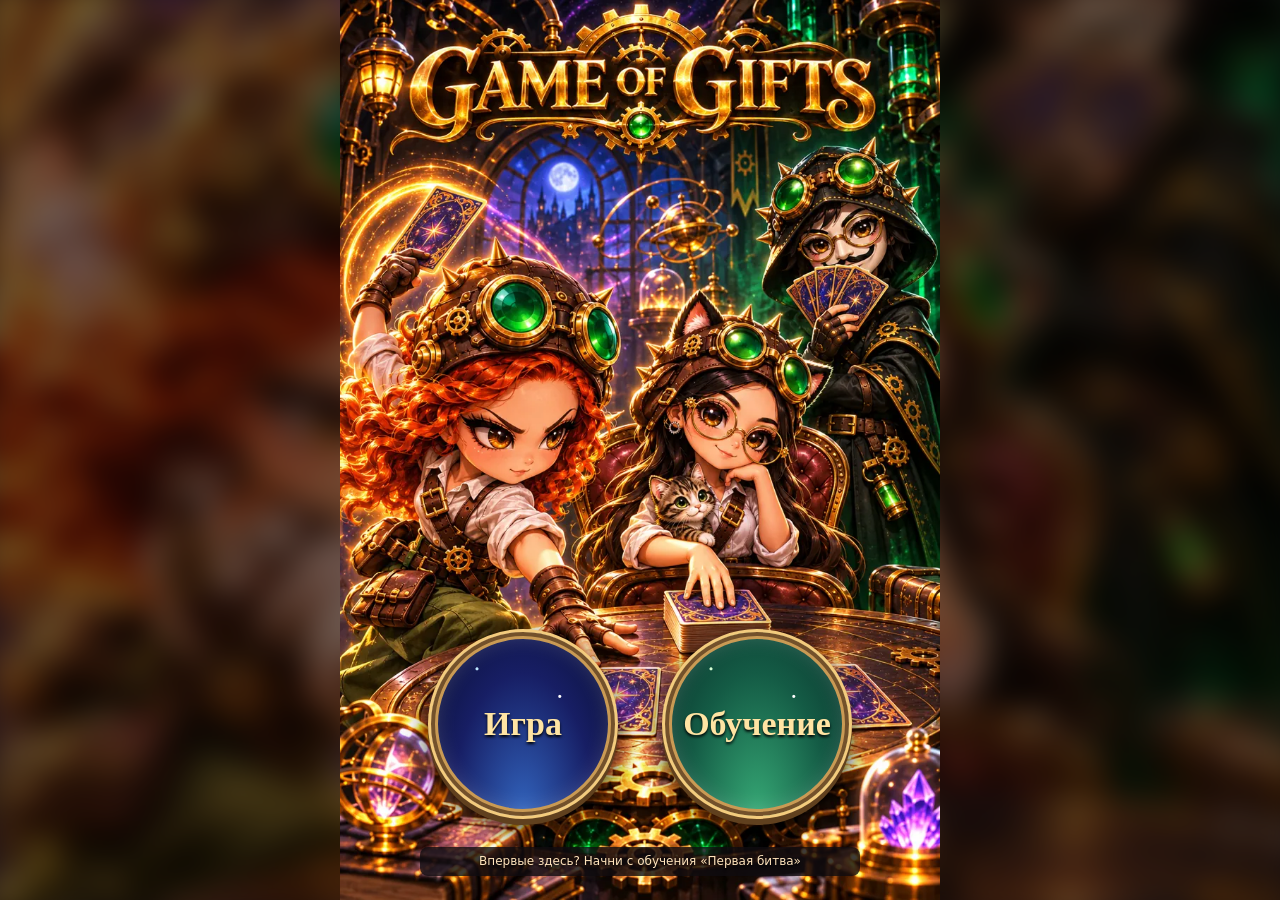
==== commit b921ece4: "Restore medallion menu buttons and protect all PWA screens" ====
--- a/index.html
+++ b/index.html
@@ -12,7 +12,7 @@
 <link rel="icon" type="image/png" sizes="192x192" href="assets/icons/icon-192.png">
 <link rel="apple-touch-icon" sizes="180x180" href="assets/icons/apple-touch-icon.png">
 <title>Game of Gifts</title>
-<link rel="stylesheet" href="styles.css?v=first-battle2">
+<link rel="stylesheet" href="styles.css?v=first-battle3">
 </head>
 <body>
 <div id="app">
@@ -27,8 +27,9 @@
   <div id="hand"></div>
 </div>
 <div id="ov"><div class="box" id="ovbox"></div></div>
-<script src="tutorial.js?v=first-battle2" defer></script>
-<script src="game.js?v=first-battle2" defer></script>
+<script src="tutorial.js?v=first-battle3" defer></script>
+<script src="game.js?v=first-battle3" defer></script>
 <script>if ('serviceWorker' in navigator) window.addEventListener('load', () => navigator.serviceWorker.register('./service-worker.js').catch(() => {}));</script>
 </body>
 </html>
+
--- a/styles.css
+++ b/styles.css
@@ -60,7 +60,7 @@
 .hc .nm{font-size:9.5px;line-height:1.1}
 .hc.sel{transform:translateY(-8px);box-shadow:0 0 0 2px var(--acc),0 6px 14px #0008}
 .hc.dim{opacity:.45}
-#ov{position:fixed;inset:0;background:#0b0916ee;display:flex;align-items:flex-start;justify-content:center;overflow:auto;padding:16px 10px;z-index:5}
+#ov{position:fixed;inset:0;background:#0b0916ee;display:flex;align-items:flex-start;justify-content:center;overflow:auto;padding: max(16px, calc(env(safe-area-inset-top) + 16px)) max(10px, env(safe-area-inset-right)) max(20px, calc(env(safe-area-inset-bottom) + 20px)) max(10px, env(safe-area-inset-left));z-index:5}
 #ov.hide{display:none}
 .box{background:var(--panel);border:1px solid #3a3566;border-radius:16px;padding:16px;max-width:460px;width:100%}
 .box h2{margin:0 0 6px;font-size:20px}
@@ -320,15 +320,18 @@
 }
 /* First Battle: guidance stays in document flow, below the board. */
 /* Equal, adjacent entry points with readable labels instead of baked-in artwork. */
-.splash-actions{position:absolute;left:max(16px,env(safe-area-inset-left));right:max(16px,env(safe-area-inset-right));bottom:max(24px,env(safe-area-inset-bottom));display:grid;grid-template-columns:repeat(2,minmax(0,1fr));gap:12px;max-width:440px;margin:0 auto}
-.menu-action{min-height:64px;min-width:0;padding:14px 8px;border:2px solid #f3cb7d;border-radius:18px;color:#ffe4a3;background:radial-gradient(ellipse at 50% 100%,#284787,#171634 60%,#090e23);box-shadow:inset 0 0 0 3px #73512b,inset 0 0 18px #b98a4a55,0 5px 0 #60401e,0 8px 20px #000b;font-family:Georgia,serif;font-size:clamp(19px,5vw,28px);font-weight:bold;text-shadow:0 2px 2px #000;cursor:pointer;touch-action:manipulation}
+.splash-actions{position:absolute;left:max(16px,env(safe-area-inset-left));right:max(16px,env(safe-area-inset-right));bottom:max(24px,calc(env(safe-area-inset-bottom) + 12px));display:grid;grid-template-columns:repeat(2,minmax(0,1fr));gap:clamp(12px,4vw,28px);max-width:440px;margin:0 auto;align-items:center}
+.menu-action{width:min(42vw,190px);aspect-ratio:1;justify-self:center;min-width:0;padding:14px 8px;border:3px solid #f3cb7d;border-radius:50%;color:#ffe4a3;background-color:#171634;background-position:center;background-size:cover;box-shadow:inset 0 0 0 4px #73512b,inset 0 0 0 7px #c99a54,inset 0 0 24px #fff4,0 6px 0 #60401e,0 10px 24px #000c;font-family:Georgia,serif;font-size:clamp(22px,6vw,34px);font-weight:bold;text-shadow:0 2px 3px #000;cursor:pointer;touch-action:manipulation}
+.menu-game{background-image:radial-gradient(circle at 25% 20%,#bde7ff 0 1px,transparent 2px),radial-gradient(circle at 70% 35%,#fff 0 1px,transparent 2px),radial-gradient(ellipse at 50% 100%,#3264bd,#171e64 55%,#080d2d)}
+.menu-training{background-image:radial-gradient(circle at 25% 20%,#d7ffd5 0 1px,transparent 2px),radial-gradient(circle at 70% 35%,#fff 0 1px,transparent 2px),radial-gradient(ellipse at 50% 100%,#36a875,#145b45 55%,#082d28)}
 .menu-action:active{transform:translateY(3px);box-shadow:inset 0 0 0 3px #73512b,0 2px 0 #60401e}
 .menu-action:focus-visible{outline:3px solid #fff;outline-offset:5px}
 .menu-recommendation{grid-column:1/-1;text-align:center;color:#ffe4bc;font-size:12px;line-height:1.4;text-shadow:0 2px 3px #000;background:#100c10cc;padding:6px;border-radius:8px}
-@media(orientation:landscape) and (max-height:600px){.splash-actions{max-width:360px;gap:8px;bottom:max(16px,env(safe-area-inset-bottom))}.menu-action{min-height:48px;padding:10px;font-size:22px}}
+@media(orientation:landscape) and (max-height:600px){.splash-actions{max-width:360px;gap:8px;bottom:max(16px,calc(env(safe-area-inset-bottom) + 8px))}.menu-action{width:min(24vh,132px);padding:10px;font-size:22px}}
 .lesson-intro{text-align:center}.lesson-intro>img{width:110px;border-radius:50%;border:2px solid #ba8a48}.lesson-intro .btn{margin:6px}
 .lesson-target{outline:3px solid #ffe18a!important;outline-offset:-3px;box-shadow:0 0 15px #ffca5888!important}
 .first-battle #coach{position:static;display:flex;gap:8px;max-height:none;overflow:visible;padding:10px;background:#251c16;border:1px solid #b18c50;border-radius:12px}
 .lesson-avatar{width:40px;height:40px;border-radius:50%;flex-shrink:0}.first-battle #coach p{font-size:12px;line-height:1.35;margin:4px 0}.first-battle #coach small{font-size:10px}.first-battle #coach .btn{padding:7px 14px;font-size:13px}.first-battle #coach .coach-close{margin:4px 0 0 8px;font-size:11px}.lesson-error{color:#ffd28a}
 .first-battle #board{flex:0 0 auto}.first-battle .slot,.first-battle .mc{height:48px}.first-battle #hand{min-height:108px}.first-battle #hand .hc{min-width:68px;height:98px}
 @media(orientation:landscape) and (max-height:600px){.first-battle #app{display:flex;height:auto;overflow:visible}.first-battle #coach{width:auto}.first-battle #info,.first-battle #log{position:static;width:auto}.first-battle #hand{width:100%}.first-battle #bottom{position:static}}
+
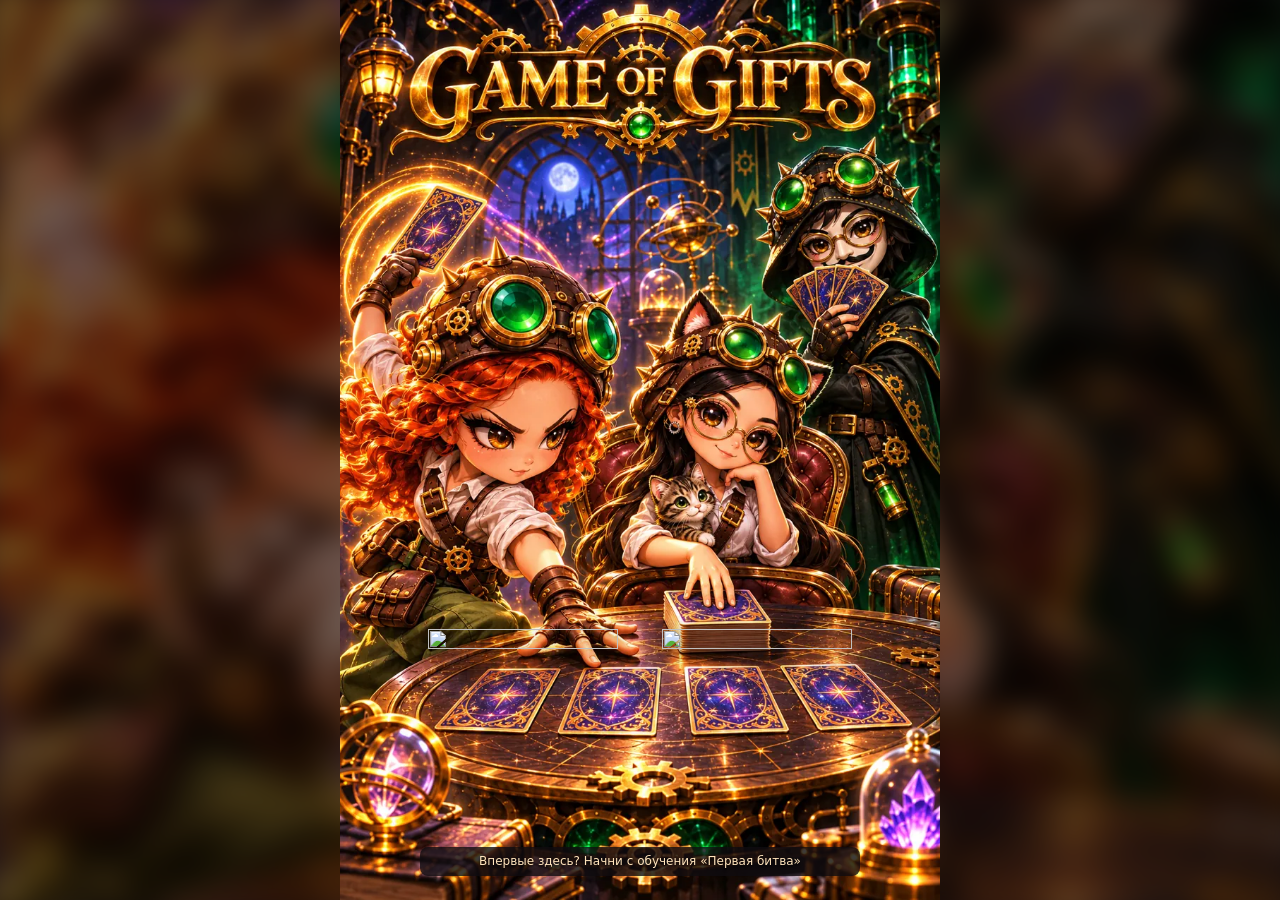
==== commit 14486336: "fix: provide game toolbar main-menu entry and refresh assets" ====
--- a/index.html
+++ b/index.html
@@ -12,11 +12,11 @@
 <link rel="icon" type="image/png" sizes="192x192" href="assets/icons/icon-192.png">
 <link rel="apple-touch-icon" sizes="180x180" href="assets/icons/apple-touch-icon.png">
 <title>Game of Gifts</title>
-<link rel="stylesheet" href="styles.css?v=first-battle3">
+<link rel="stylesheet" href="styles.css?v=menu-fix1">
 </head>
 <body>
 <div id="app">
-  <div class="bar"><div class="who" id="eWho"></div><div style="display:flex;gap:6px;align-items:center"><button class="lbtn" id="libBtn">Карты</button><button class="lbtn" id="helpBtn" aria-label="Обучение">?</button><div id="turn"></div></div></div>
+  <div class="bar"><div class="who" id="eWho"></div><div style="display:flex;gap:6px;align-items:center"><button class="lbtn" id="menuBtn" type="button" hidden>Меню</button><button class="lbtn" id="libBtn">Карты</button><button class="lbtn" id="helpBtn" aria-label="Обучение">?</button><div id="turn"></div></div></div>
   <div id="opponentReserve" class="reserve"></div>
   <div id="board"></div>
   <div id="log" aria-live="polite"></div>
@@ -27,8 +27,8 @@
   <div id="hand"></div>
 </div>
 <div id="ov"><div class="box" id="ovbox"></div></div>
-<script src="tutorial.js?v=first-battle3" defer></script>
-<script src="game.js?v=first-battle3" defer></script>
+<script src="tutorial.js?v=menu-fix1" defer></script>
+<script src="game.js?v=menu-fix1" defer></script>
 <script>if ('serviceWorker' in navigator) window.addEventListener('load', () => navigator.serviceWorker.register('./service-worker.js').catch(() => {}));</script>
 </body>
 </html>
--- a/styles.css
+++ b/styles.css
@@ -321,10 +321,9 @@
 /* First Battle: guidance stays in document flow, below the board. */
 /* Equal, adjacent entry points with readable labels instead of baked-in artwork. */
 .splash-actions{position:absolute;left:max(16px,env(safe-area-inset-left));right:max(16px,env(safe-area-inset-right));bottom:max(24px,calc(env(safe-area-inset-bottom) + 12px));display:grid;grid-template-columns:repeat(2,minmax(0,1fr));gap:clamp(12px,4vw,28px);max-width:440px;margin:0 auto;align-items:center}
-.menu-action{width:min(42vw,190px);aspect-ratio:1;justify-self:center;min-width:0;padding:14px 8px;border:3px solid #f3cb7d;border-radius:50%;color:#ffe4a3;background-color:#171634;background-position:center;background-size:cover;box-shadow:inset 0 0 0 4px #73512b,inset 0 0 0 7px #c99a54,inset 0 0 24px #fff4,0 6px 0 #60401e,0 10px 24px #000c;font-family:Georgia,serif;font-size:clamp(22px,6vw,34px);font-weight:bold;text-shadow:0 2px 3px #000;cursor:pointer;touch-action:manipulation}
-.menu-game{background-image:radial-gradient(circle at 25% 20%,#bde7ff 0 1px,transparent 2px),radial-gradient(circle at 70% 35%,#fff 0 1px,transparent 2px),radial-gradient(ellipse at 50% 100%,#3264bd,#171e64 55%,#080d2d)}
-.menu-training{background-image:radial-gradient(circle at 25% 20%,#d7ffd5 0 1px,transparent 2px),radial-gradient(circle at 70% 35%,#fff 0 1px,transparent 2px),radial-gradient(ellipse at 50% 100%,#36a875,#145b45 55%,#082d28)}
-.menu-action:active{transform:translateY(3px);box-shadow:inset 0 0 0 3px #73512b,0 2px 0 #60401e}
+.menu-action{width:min(42vw,190px);aspect-ratio:1;justify-self:center;min-width:0;margin:0;padding:0;border:0;border-radius:50%;background:none;box-shadow:none;cursor:pointer;touch-action:manipulation;filter:drop-shadow(0 5px 9px #000a)}
+.menu-action img{display:block;width:100%;height:auto;pointer-events:none}
+.menu-action:active{transform:scale(.96)}
 .menu-action:focus-visible{outline:3px solid #fff;outline-offset:5px}
 .menu-recommendation{grid-column:1/-1;text-align:center;color:#ffe4bc;font-size:12px;line-height:1.4;text-shadow:0 2px 3px #000;background:#100c10cc;padding:6px;border-radius:8px}
 @media(orientation:landscape) and (max-height:600px){.splash-actions{max-width:360px;gap:8px;bottom:max(16px,calc(env(safe-area-inset-bottom) + 8px))}.menu-action{width:min(24vh,132px);padding:10px;font-size:22px}}
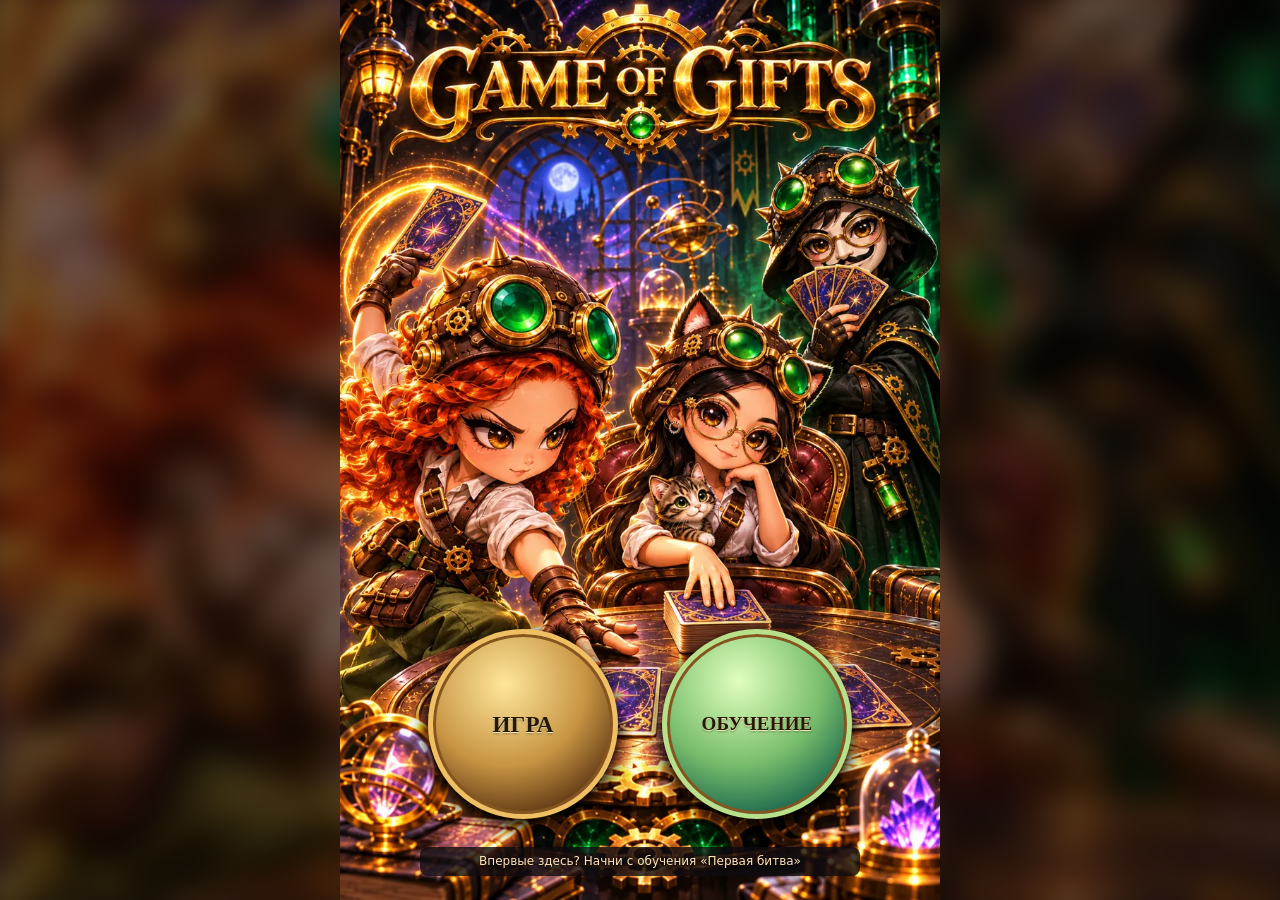
==== commit e0f1e986: "chore: refresh PWA shell version for Inspector remediation" ====
--- a/index.html
+++ b/index.html
@@ -12,7 +12,7 @@
 <link rel="icon" type="image/png" sizes="192x192" href="assets/icons/icon-192.png">
 <link rel="apple-touch-icon" sizes="180x180" href="assets/icons/apple-touch-icon.png">
 <title>Game of Gifts</title>
-<link rel="stylesheet" href="styles.css?v=menu-fix1">
+<link rel="stylesheet" href="styles.css?v=menu-fix2">
 </head>
 <body>
 <div id="app">
@@ -27,8 +27,8 @@
   <div id="hand"></div>
 </div>
 <div id="ov"><div class="box" id="ovbox"></div></div>
-<script src="tutorial.js?v=menu-fix1" defer></script>
-<script src="game.js?v=menu-fix1" defer></script>
+<script src="tutorial.js?v=menu-fix2" defer></script>
+<script src="game.js?v=menu-fix2" defer></script>
 <script>if ('serviceWorker' in navigator) window.addEventListener('load', () => navigator.serviceWorker.register('./service-worker.js').catch(() => {}));</script>
 </body>
 </html>
--- a/styles.css
+++ b/styles.css
@@ -334,3 +334,16 @@
 .first-battle #board{flex:0 0 auto}.first-battle .slot,.first-battle .mc{height:48px}.first-battle #hand{min-height:108px}.first-battle #hand .hc{min-width:68px;height:98px}
 @media(orientation:landscape) and (max-height:600px){.first-battle #app{display:flex;height:auto;overflow:visible}.first-battle #coach{width:auto}.first-battle #info,.first-battle #log{position:static;width:auto}.first-battle #hand{width:100%}.first-battle #bottom{position:static}}
 
+
+/* Menu images are enhancement, not the only control: degraded/offline PWA stays usable. */
+.menu-action{position:relative;display:flex;align-items:center;justify-content:center;overflow:hidden;background:radial-gradient(circle at 40% 28%,#ffe69b,#c79543 48%,#694019 77%,#281609);border:5px solid #efbf63;box-shadow:inset 0 0 0 3px #86541e,0 5px 13px #000b;min-height:108px;}
+.menu-action .menu-action-fallback{position:relative;z-index:1;display:block;color:#271806;font:900 clamp(15px,4vw,23px)/1.1 Georgia,serif;text-shadow:0 1px 1px #fff3ba,0 2px 2px #0005;letter-spacing:.01em;white-space:nowrap;}
+.menu-action#firstBattle{background:radial-gradient(circle at 40% 26%,#e0ffbc,#78bd6c 49%,#246f50 78%,#102e24);border-color:#b8df8a;}
+.menu-action#firstBattle .menu-action-fallback{font-size:clamp(12px,3.2vw,19px);}
+.menu-action img{position:absolute;inset:0;display:block;width:100%;height:100%;object-fit:contain;opacity:0;transition:opacity .2s ease;}
+.menu-action.art-loaded img{opacity:1;}
+/* The original painted medallion replaces, rather than overlays, fallback lettering. */
+.menu-action.art-loaded .menu-action-fallback{visibility:hidden;}
+.menu-action:focus-visible{outline:3px solid #fff5bf;outline-offset:4px;}
+[hidden]{display:none!important;}
+@media(max-width:360px){.menu-action{min-height:94px;border-width:4px}.menu-action .menu-action-fallback{font-size:16px}.menu-action#firstBattle .menu-action-fallback{font-size:12px}}
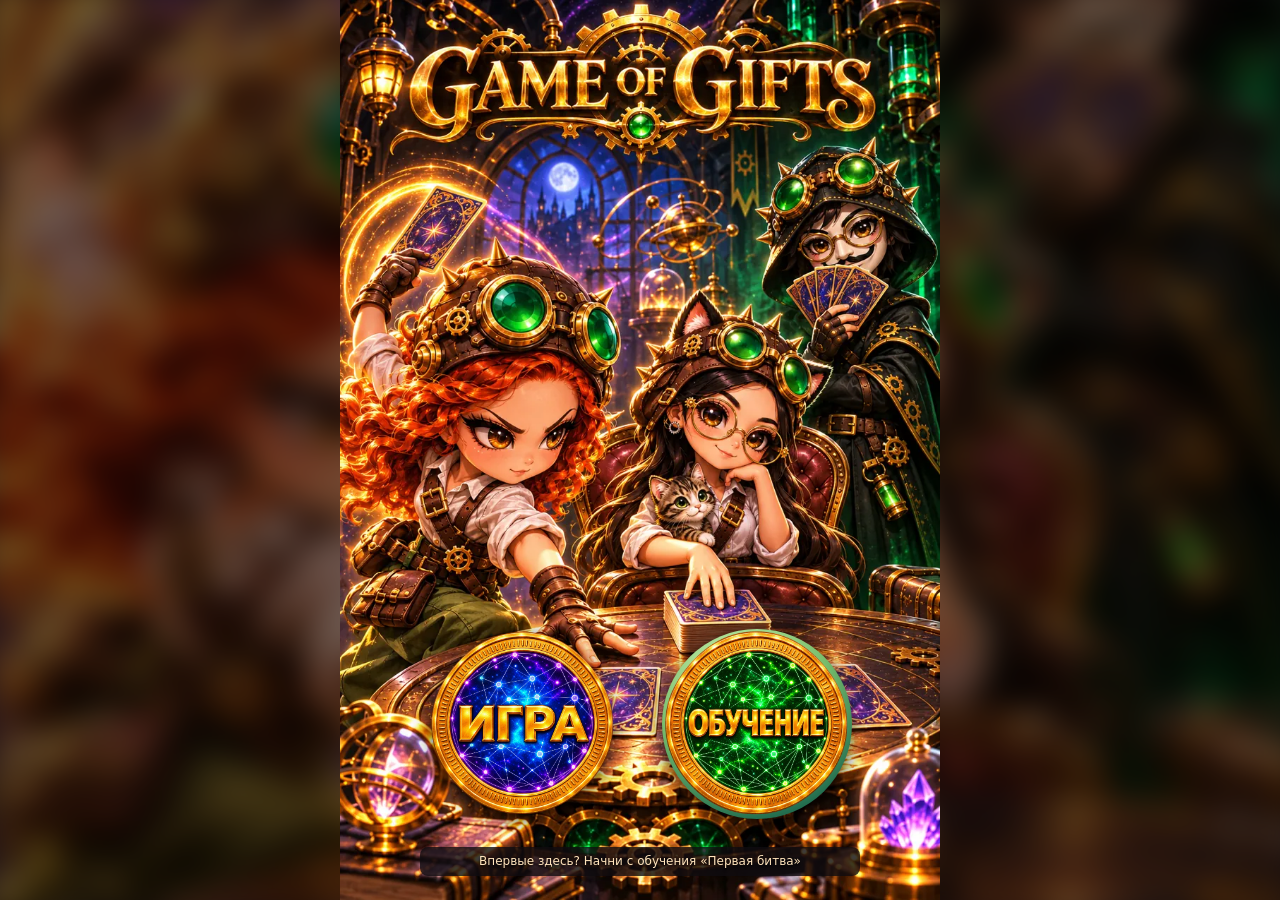
==== commit 9c1a3cd2: "fix: display original medallions and refresh PWA resources (index.html)" ====
--- a/index.html
+++ b/index.html
@@ -12,7 +12,7 @@
 <link rel="icon" type="image/png" sizes="192x192" href="assets/icons/icon-192.png">
 <link rel="apple-touch-icon" sizes="180x180" href="assets/icons/apple-touch-icon.png">
 <title>Game of Gifts</title>
-<link rel="stylesheet" href="styles.css?v=menu-fix2">
+<link rel="stylesheet" href="styles.css?v=approved-medallions-1">
 </head>
 <body>
 <div id="app">
@@ -27,8 +27,8 @@
   <div id="hand"></div>
 </div>
 <div id="ov"><div class="box" id="ovbox"></div></div>
-<script src="tutorial.js?v=menu-fix2" defer></script>
-<script src="game.js?v=menu-fix2" defer></script>
+<script src="tutorial.js?v=approved-medallions-1" defer></script>
+<script src="game.js?v=approved-medallions-1" defer></script>
 <script>if ('serviceWorker' in navigator) window.addEventListener('load', () => navigator.serviceWorker.register('./service-worker.js').catch(() => {}));</script>
 </body>
 </html>
--- a/styles.css
+++ b/styles.css
@@ -344,6 +344,9 @@
 .menu-action.art-loaded img{opacity:1;}
 /* The original painted medallion replaces, rather than overlays, fallback lettering. */
 .menu-action.art-loaded .menu-action-fallback{visibility:hidden;}
+/* Once decoded, display the exact illustrated medallion, without a second CSS rim. */
+.menu-action.art-loaded{padding:0;border:0;background:none;box-shadow:none;}
+.menu-action.art-loaded img{opacity:1;}
 .menu-action:focus-visible{outline:3px solid #fff5bf;outline-offset:4px;}
 [hidden]{display:none!important;}
 @media(max-width:360px){.menu-action{min-height:94px;border-width:4px}.menu-action .menu-action-fallback{font-size:16px}.menu-action#firstBattle .menu-action-fallback{font-size:12px}}
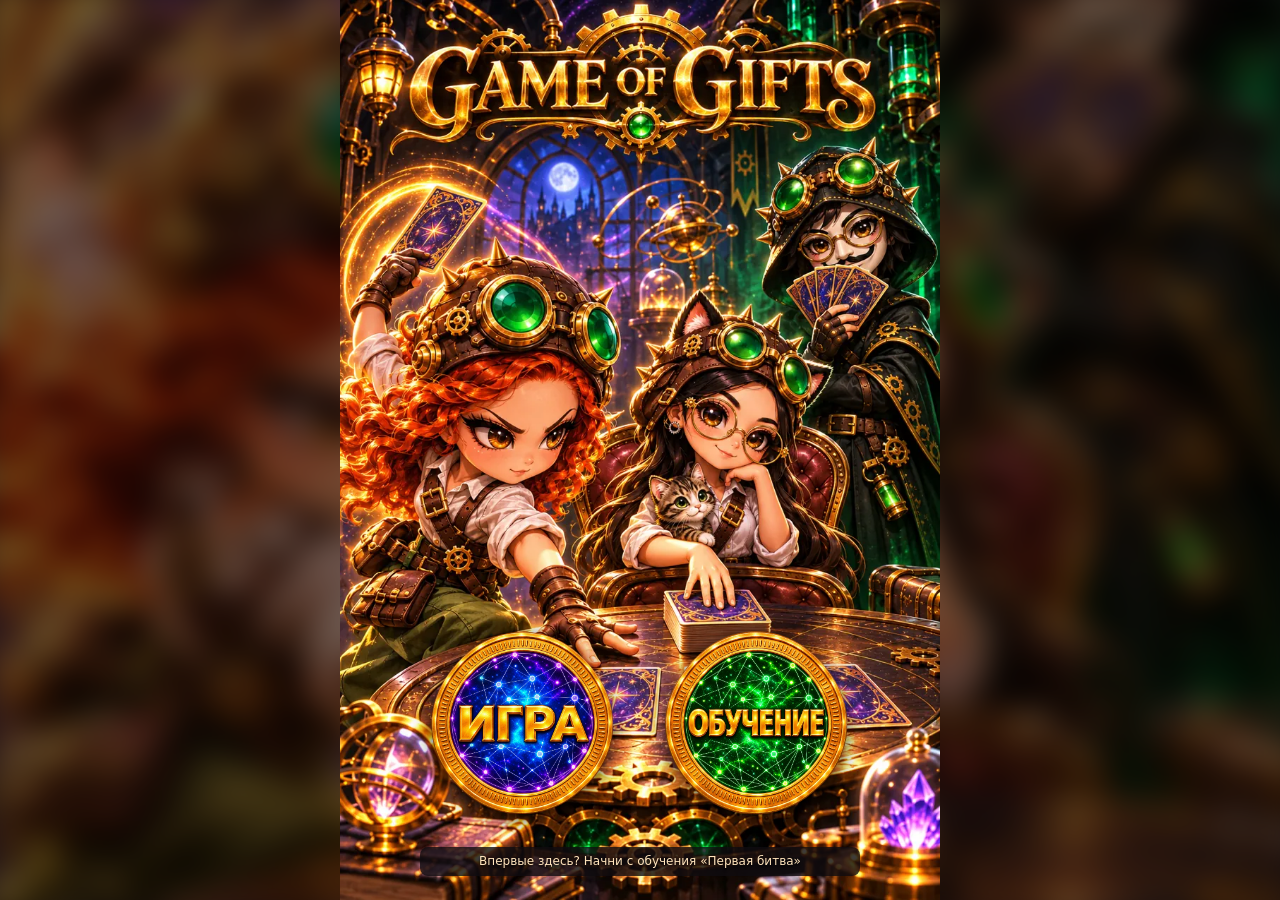
==== commit 6b1e24cf: "fix: remove tutorial fallback halo from illustrated medallion (index.html)" ====
--- a/index.html
+++ b/index.html
@@ -12,7 +12,7 @@
 <link rel="icon" type="image/png" sizes="192x192" href="assets/icons/icon-192.png">
 <link rel="apple-touch-icon" sizes="180x180" href="assets/icons/apple-touch-icon.png">
 <title>Game of Gifts</title>
-<link rel="stylesheet" href="styles.css?v=approved-medallions-1">
+<link rel="stylesheet" href="styles.css?v=tutorial-ring-fix1">
 </head>
 <body>
 <div id="app">
--- a/styles.css
+++ b/styles.css
@@ -346,6 +346,8 @@
 .menu-action.art-loaded .menu-action-fallback{visibility:hidden;}
 /* Once decoded, display the exact illustrated medallion, without a second CSS rim. */
 .menu-action.art-loaded{padding:0;border:0;background:none;box-shadow:none;}
+/* ID-specific fallback background must not show through transparent WebP edges. */
+.menu-action#firstBattle.art-loaded{background:none;}
 .menu-action.art-loaded img{opacity:1;}
 .menu-action:focus-visible{outline:3px solid #fff5bf;outline-offset:4px;}
 [hidden]{display:none!important;}
